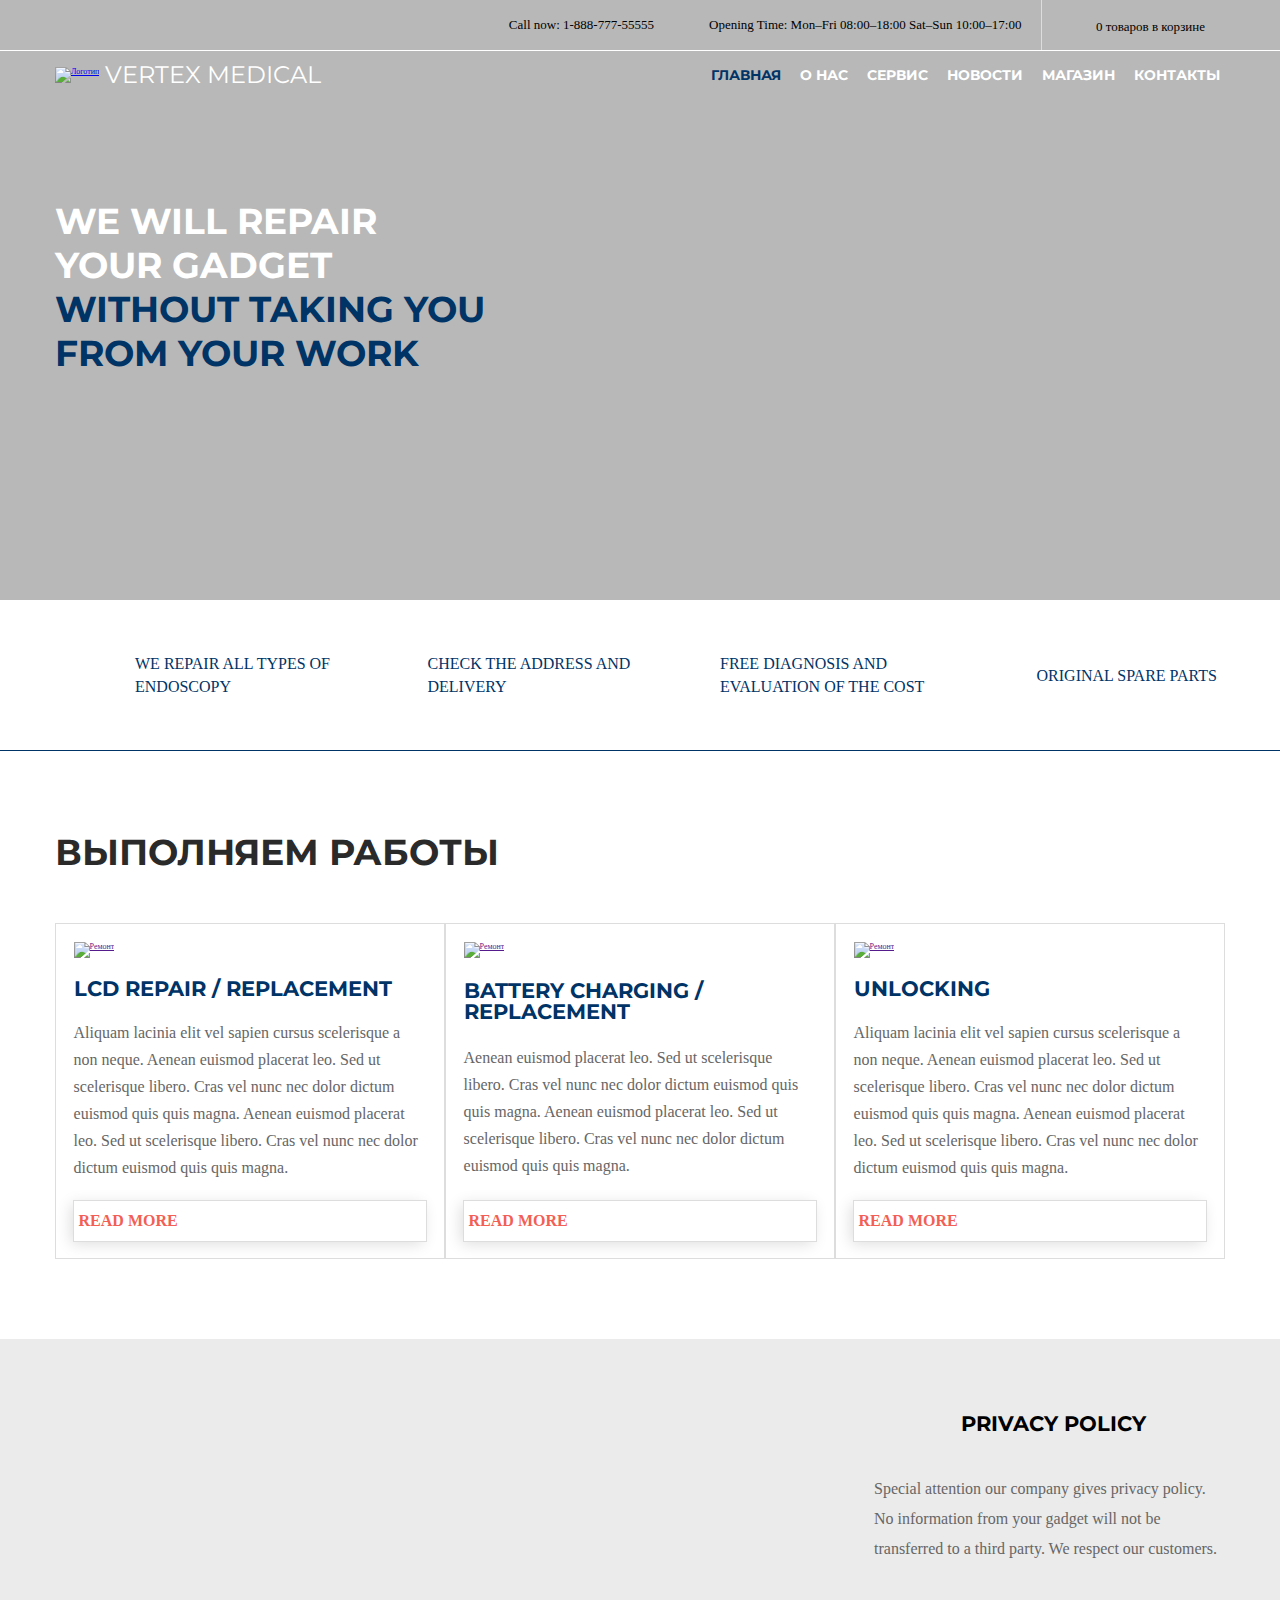
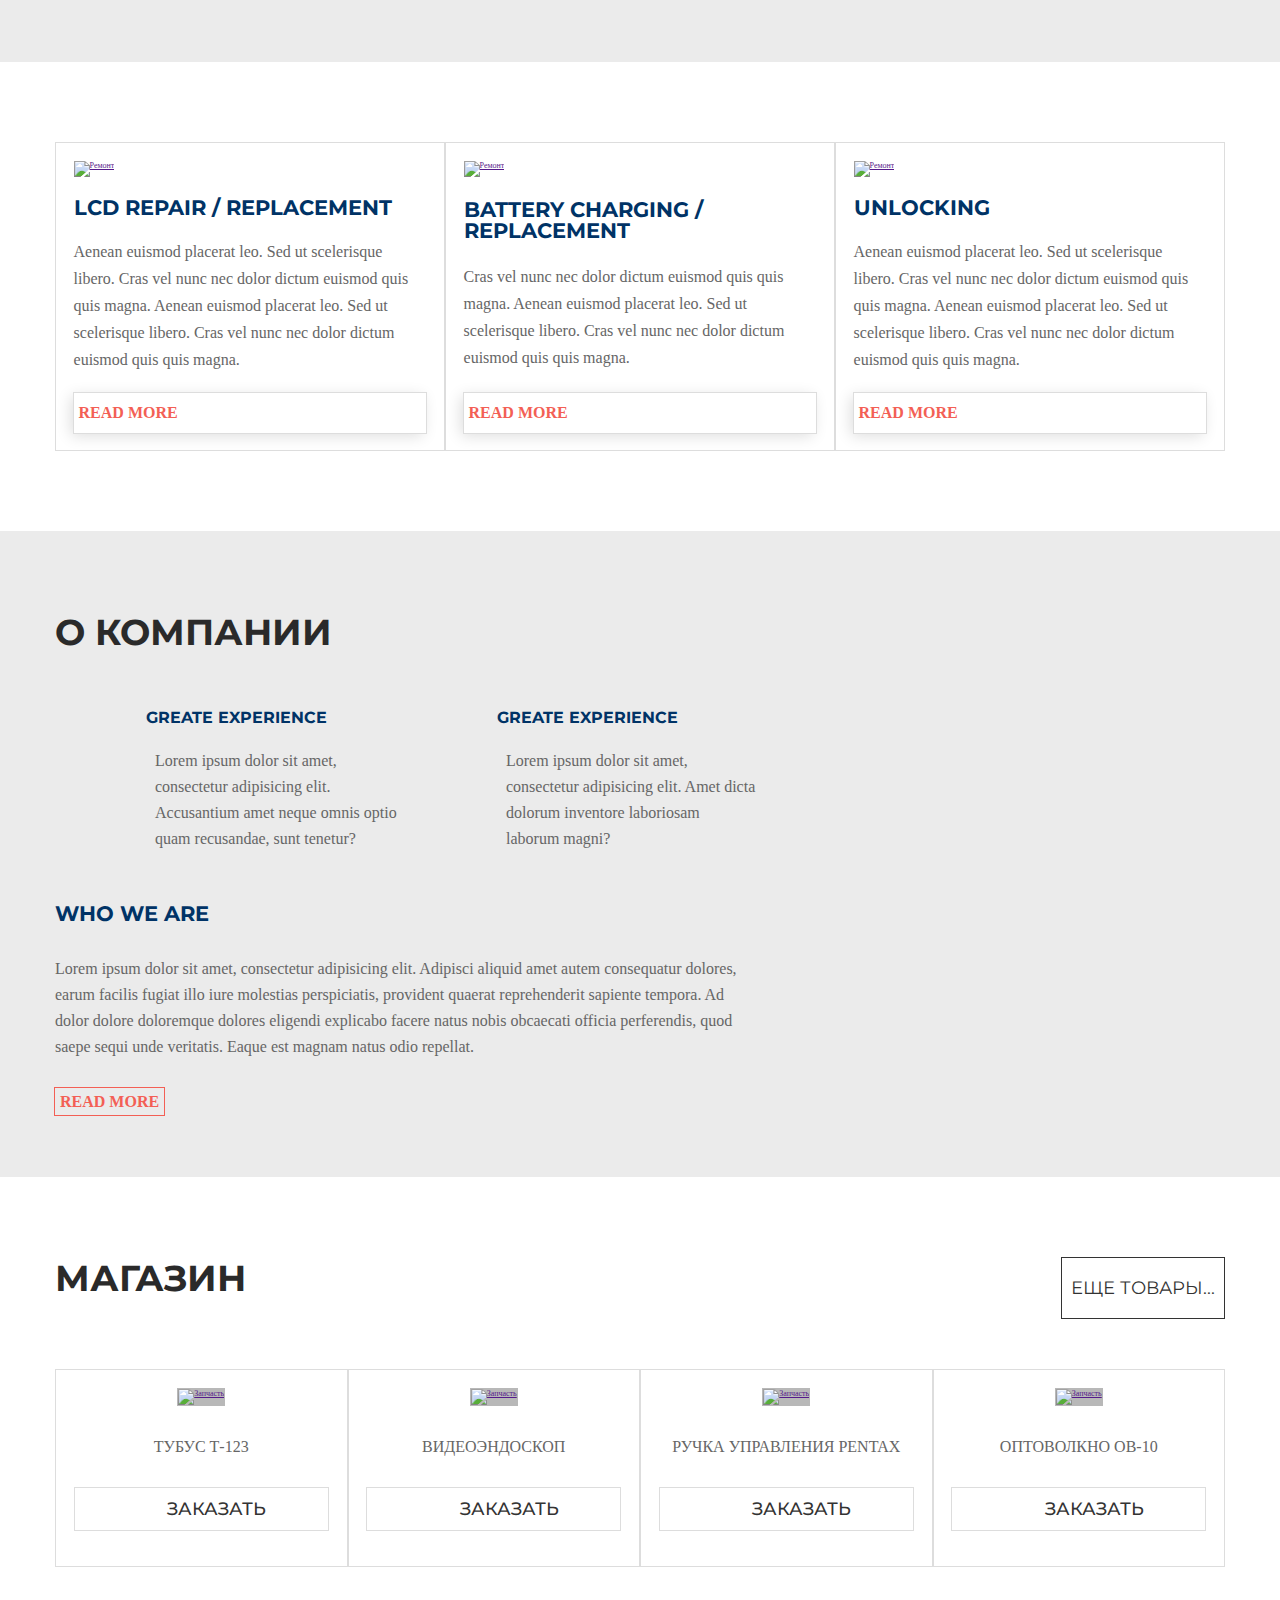
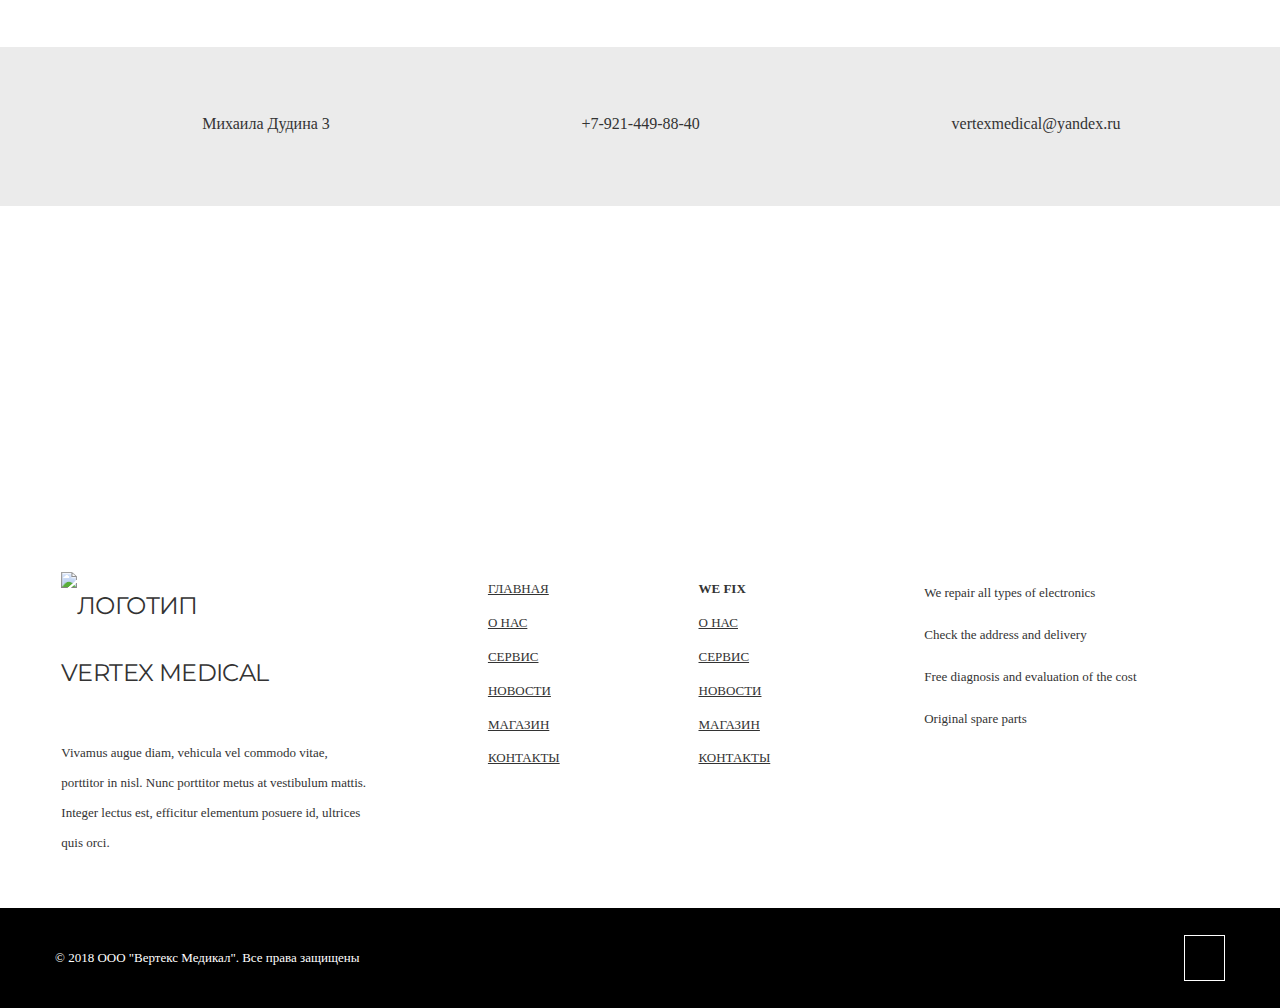
==== index.html @ 3bd90e2a "First upload to git" ====
<!DOCTYPE html>
<html lang="en">
<head>
    <meta charset="UTF-8">
    <meta name="viewport" content="width=device-width, initial-scale=1.0">
    <link rel="stylesheet" href="style.css">
    <link rel="stylesheet" href="themify-icons.css">
    <script src="js/jquery-3.3.1.js"></script>
    <script src="js/Container.js"></script>
    <script src="js/goods.js"></script>
    <title>Vertex Medical Homepage</title>
</head>
<body>
<div class="wrapper">

<main class="flex">

<!--HEADER-->

    <header class="homepage-header">
        <div class="slider">
         <div class="homepage-top-bar">
             <div class="top-bar container-box">
                <span>Call now:   1-888-777-55555</span>
                <span>Opening Time:   Mon–Fri 08:00–18:00   Sat–Sun 10:00–17:00</span>
                <a href="" class="ti-shopping-cart"><span>0 товаров в корзине</span></a>
            </div>
         </div>
         <div class="homepage-navigation">
                <nav class="navigation container-box">
                <div class="navigation__logo" >
                    <a href="index.html" name="top">
                    <img src="img/logowhite.png" alt="Логотип">
                    <!--<img src="img/logoblack.png" alt="Логотип">-->
                    </a>
                    <a href="#">Vertex Medical</a>
                </div>
                <ul class="navigation__menu">
                    <li><a class="navigation__menu_active" href="#">Главная</a> </li>
                    <li><a href="">О нас</a> </li>
                    <li><a href="">Сервис</a> </li>
                    <li><a href="">Новости</a> </li>
                    <li><a href="shop.html">Магазин</a> </li>
                    <li><a href="">Контакты</a> </li>
                </ul>
            </nav>

            </div>
            <div class="slider-text container-box">
                <h4>We Will Repair</h4>
                <h4>your gadget</h4>
                <h4>Without taking you</h4>
                <h4>from your work </h4>
            </div>
        </div>
    </header>
    <div class="advantage">
    <div class="advantage-bar container-box">
        <div class="advantage-bar__item">
            <span class="ti-eye"></span>
            <span>We repair all types of endoscopy</span>
        </div>
        <div class="advantage-bar__item">
            <span class="ti-truck"></span>
            <span>Check the address and delivery</span>
        </div>
        <div class="advantage-bar__item">
            <span class="ti-ruler-alt"></span>
            <span>Free diagnosis and evaluation of the cost</span>
        </div>
        <div class="advantage-bar__item">
            <span class="ti-settings"></span>
            <span>Original spare parts</span>
        </div>
    </div>
</div>

    <!--OUR SERVICES/ НАШИ УСЛУГИ-->

    <div class="title container-box">
        <h1>Выполняем работы</h1>
    </div>

    <div class="service-choose container-box">
        <div class="item">
        <a href=""><img src="img/service1.jpg" alt="Ремонт"></a>
            <h3>LCD repair / replacement</h3>
            <p>Aliquam lacinia elit vel sapien cursus scelerisque a non neque. Aenean euismod placerat leo. Sed ut scelerisque libero. Cras vel nunc nec dolor dictum euismod quis quis magna. Aenean euismod placerat leo. Sed ut scelerisque libero. Cras vel nunc nec dolor dictum euismod quis quis magna.</p>
            <a href="">read more</a>
    </div>
        <div class="item">
        <a href=""><img src="img/service1.jpg" alt="Ремонт"></a>
        <h3>Battery charging / replacement</h3>
        <p>Aenean euismod placerat leo. Sed ut scelerisque libero. Cras vel nunc nec dolor dictum euismod quis quis magna. Aenean euismod placerat leo. Sed ut scelerisque libero. Cras vel nunc nec dolor dictum euismod quis quis magna.</p>
        <a href="">read more</a>
    </div>
        <div class="item">
        <a href=""><img src="img/service1.jpg" alt="Ремонт"></a>
        <h3>Unlocking</h3>
        <p>Aliquam lacinia elit vel sapien cursus scelerisque a non neque. Aenean euismod placerat leo. Sed ut scelerisque libero. Cras vel nunc nec dolor dictum euismod quis quis magna. Aenean euismod placerat leo. Sed ut scelerisque libero. Cras vel nunc nec dolor dictum euismod quis quis magna.</p>
        <a href="">read more</a>
    </div>
    </div>

    <!--ATTANTION LINE-->

    <div class="attantion-line">
        <div class="attantion-message container-box ">
            <div class="attantion-col">
                <span class="ti-alert"></span>
                <h2>Privacy policy</h2>
                <p>Special attention our company gives privacy policy. No information from your gadget will not be transferred to a third party. We respect our customers.</p>
            </div>
        </div>
    </div>

    <div class="service-choose container-box">
        <div class="item">
            <a href=""><img src="img/service1.jpg" alt="Ремонт"></a>
            <h3>LCD repair / replacement</h3>
            <p> Aenean euismod placerat leo. Sed ut scelerisque libero. Cras vel nunc nec dolor dictum euismod quis quis magna. Aenean euismod placerat leo. Sed ut scelerisque libero. Cras vel nunc nec dolor dictum euismod quis quis magna.</p>
            <a href="">read more</a>
        </div>
        <div class="item">
            <a href=""><img src="img/service1.jpg" alt="Ремонт"></a>
            <h3>Battery charging / replacement</h3>
            <p>Cras vel nunc nec dolor dictum euismod quis quis magna. Aenean euismod placerat leo. Sed ut scelerisque libero. Cras vel nunc nec dolor dictum euismod quis quis magna.</p>
            <a href="">read more</a>
        </div>
        <div class="item">
            <a href=""><img src="img/service1.jpg" alt="Ремонт"></a>
            <h3>Unlocking</h3>
            <p>Aenean euismod placerat leo. Sed ut scelerisque libero. Cras vel nunc nec dolor dictum euismod quis quis magna. Aenean euismod placerat leo. Sed ut scelerisque libero. Cras vel nunc nec dolor dictum euismod quis quis magna.</p>
            <a href="">read more</a>
        </div>
    </div>

    <!--ABOUT Line-->
    <div class="about-line">
        <div class="about-message container-box ">
            <div class="title">
                <h1>О компании</h1>
            </div>
            <div class="experience-row1">
                <div class="exp-col1">
                    <span class="ti-bag"></span>
                    <h3>Greate Experience</h3>
                    <p>Lorem ipsum dolor sit amet, consectetur adipisicing elit. Accusantium amet neque omnis optio quam recusandae, sunt tenetur?</p>
                </div>
                <div class="exp-col2">
                    <span class="ti-cup"></span>
                    <h3>Greate Experience</h3>
                    <p>Lorem ipsum dolor sit amet, consectetur adipisicing elit. Amet dicta dolorum inventore laboriosam laborum magni?</p>
                </div>
            </div>
            <div class="experience-row2">
                <h2>Who we are</h2>
                <p>Lorem ipsum dolor sit amet, consectetur adipisicing elit. Adipisci aliquid amet autem consequatur dolores, earum facilis fugiat illo iure molestias perspiciatis, provident quaerat reprehenderit sapiente tempora. Ad dolor dolore doloremque dolores eligendi explicabo facere natus nobis obcaecati officia perferendis, quod saepe sequi unde veritatis. Eaque est magnam natus odio repellat.</p>
                <a href="">read more</a>
            </div>
        </div>
    </div>

    <!--SHOP Line-->
    <div class="title-parts container-box">
        <h1>Магазин</h1>
        <a href="">Еще товары...</a>
    </div>

    <div class="shop-choose container-box">
        <div class="shop-item">
            <a href=""><img src="img/ship1.png" alt="Запчасть"></a>
            <p>Тубус Т-123</p>
            <a href=""><span class="ti-package"></span>Заказать</a>
        </div>
        <div class="shop-item">
            <a href=""><img src="img/ship1.png" alt="Запчасть"></a>
            <p>Видеоэндоскоп</p>
            <a href=""><span class="ti-package"></span>Заказать</a>
        </div>
        <div class="shop-item">
            <a href=""><img src="img/ship1.png" alt="Запчасть"></a>
            <p>Ручка управления Pentax</p>
            <a href=""><span class="ti-package"></span>Заказать</a>
        </div>
        <div class="shop-item">
            <a href=""><img src="img/ship1.png" alt="Запчасть"></a>
            <p>Оптоволкно ОВ-10</p>
            <a href=""><span class="ti-package"></span>Заказать</a>
        </div>
    </div>

</main>

<footer>
    <div class="contacts-line">
        <div class="contacts-line__text container-box">
            <div class="contacts">
                <span class="ti-location-pin"></span>
                <span>Михаила Дудина 3</span>
            </div>
            <div class="contacts">
                <span class="ti-mobile"></span>
                <span>+7-921-449-88-40</span>
            </div>
            <div class="contacts">
                <span class="ti-email"></span>
                <span>vertexmedical@yandex.ru</span>
            </div>

        </div>
    </div>
    <div class="map-line">
        <iframe src="https://yandex.ru/map-widget/v1/-/CBahR0hwpC" frameborder="0"></iframe>
    </div>
    <div class="footer-links container-box">
        <div class="footer-links__logo">
            <a href="index.html">
                <img src="img/logoblack.png" alt="Логотип">
            </a>
            <a href="#">Vertex Medical</a><br>
            <p>Vivamus augue diam, vehicula vel commodo vitae, porttitor in nisl. Nunc porttitor metus at vestibulum mattis. Integer lectus est, efficitur elementum posuere id, ultrices quis orci. </p>
        </div>
        <ul class="footer-links__menu">
            <li><a href="">Главная</a> </li>
            <li><a href="">О нас</a> </li>
            <li><a href="">Сервис</a> </li>
            <li><a href="">Новости</a> </li>
            <li><a href="">Магазин</a> </li>
            <li><a href="">Контакты</a> </li>
        </ul>
        <ul class="footer-links__menu">
            <li>We Fix </li>
            <li><a href="">О нас</a> </li>
            <li><a href="">Сервис</a> </li>
            <li><a href="">Новости</a> </li>
            <li><a href="">Магазин</a> </li>
            <li><a href="">Контакты</a> </li>
        </ul>
        <ul class="footer-links__list">
            <li><span class="ti-check-box"></span>We repair all types of electronics</li>
            <li><span class="ti-check-box"></span>Check the address and delivery</li>
            <li><span class="ti-check-box"></span>Free diagnosis and evaluation of the cost</li>
            <li><span class="ti-check-box"></span>Original spare parts</li>
        </ul>
    </div>
    <div class="footer-rights">
        <div class="footer-rights_flex container-box">
        <span>© 2018 ООО "Вертекс Медикал". Все права защищены</span>
            <a href="#top"><span class="ti-arrow-up"></span></a>
        </div>
    </div>
</footer>

</div>
</body>
</html>
---- style.css ----
@import url("https://fonts.googleapis.com/css?family=Montserrat:400,500,700&subset=cyrillic");
@font-face {
  font-family: Lato;
  src: url(./fonts/Lato-Regular.ttf); }
@font-face {
  font-family: Lato-Bold;
  src: url(./fonts/Lato-Bold.ttf); }
* {
  margin: 0;
  padding: 0; }

html,
body {
  height: 100%;
  font-size: 8px; }

.wrapper {
  display: flex;
  flex-direction: column;
  height: 100%; }

.flex {
  flex: 1 0 auto; }

.container-box {
  max-width: 1170px;
  margin: 0 auto;
  padding: 0 15px; }

.homepage-header {
  width: 100%;
  height: 600px;
  background-color: #b8b8b8;
  margin: 0 auto; }

.slider {
  height: inherit;
  background: url(img/background_doctors.jpg) center no-repeat; }

.homepage-top-bar {
  width: 100%;
  min-height: 50px;
  border-bottom: 1px solid #ffffff; }
  .homepage-top-bar .container-box {
    display: flex;
    justify-content: flex-end; }
  .homepage-top-bar span {
    font-family: Lato;
    font-size: 1.625rem;
    font-weight: 400;
    line-height: 50px;
    text-align: center;
    margin-left: 55px; }
  .homepage-top-bar .ti-shopping-cart {
    font-family: themify;
    color: black;
    font-size: 3rem;
    padding: 5px 20px;
    line-height: 5rem;
    margin-left: 20px;
    text-decoration: none;
    border-left: 1px solid #dddddd; }
    .homepage-top-bar .ti-shopping-cart span {
      font-family: Lato;
      color: black;
      line-height: 4rem;
      text-align: center;
      vertical-align: middle;
      margin-left: 15px; }
  .homepage-top-bar .ti-shopping-cart:hover {
    color: #ffffff; }
    .homepage-top-bar .ti-shopping-cart:hover span {
      color: #ffffff; }

.homepage-navigation {
  width: 100%; }
  .homepage-navigation .navigation {
    display: flex;
    justify-content: space-between;
    align-items: center; }
  .homepage-navigation .navigation__logo {
    display: flex;
    align-items: center;
    padding: 3px 0; }
    .homepage-navigation .navigation__logo a {
      outline: none; }
    .homepage-navigation .navigation__logo a:nth-child(2) {
      padding-left: 6px;
      text-decoration-line: none;
      color: #ffffff;
      font-family: Montserrat;
      font-size: 3rem;
      font-weight: 400;
      line-height: 42px;
      text-transform: uppercase; }
  .homepage-navigation .navigation__menu {
    list-style: none;
    display: flex;
    width: 519px;
    justify-content: space-between; }
    .homepage-navigation .navigation__menu a {
      color: #ffffff;
      font-family: Montserrat;
      font-size: 1.75rem;
      font-weight: 700;
      text-transform: uppercase;
      text-decoration-line: none;
      padding: 4px 5px; }
    .homepage-navigation .navigation__menu a:hover {
      border-bottom: 1px solid #ffffff; }
    .homepage-navigation .navigation__menu .navigation__menu_active:hover {
      border-bottom: none; }
    .homepage-navigation .navigation__menu .navigation__menu_active {
      color: #003366; }

.slider-text {
  display: flex;
  flex-direction: column;
  padding-top: 100px; }
  .slider-text h4 {
    color: #ffffff;
    font-family: Montserrat;
    font-size: 4.5rem;
    font-weight: 700;
    line-height: 44px;
    text-transform: uppercase; }
  .slider-text h4:nth-child(3) {
    color: #003366; }
  .slider-text h4:nth-child(4) {
    color: #003366; }

.advantage {
  border-bottom: 1px solid #003366;
  margin-bottom: 80px; }

.advantage-bar {
  display: flex;
  justify-content: space-between;
  min-height: 150px; }
  .advantage-bar .advantage-bar__item {
    display: flex;
    align-items: center;
    justify-content: space-around;
    width: 25%;
    color: #003366;
    font-family: Lato;
    font-size: 2rem;
    font-weight: 400;
    line-height: 23px;
    text-transform: uppercase; }
  .advantage-bar .ti-eye,
  .advantage-bar .ti-truck,
  .advantage-bar .ti-ruler-alt,
  .advantage-bar .ti-settings {
    color: #f35f55;
    font-size: 5.625rem;
    font-weight: 400;
    padding: 0 33px 0 12px; }

h1 {
  color: #2a2a2a;
  font-family: Montserrat;
  font-size: 4.5rem;
  font-weight: 700;
  line-height: 42px;
  text-transform: uppercase; }

.service-choose {
  display: flex;
  margin-top: 50px;
  margin-bottom: 80px; }
  .service-choose .item {
    border: 0.125rem solid #dddddd;
    width: 33%;
    padding: 1.5%;
    display: flex;
    flex-direction: column;
    justify-content: space-between; }
    .service-choose .item img {
      width: 100%; }
    .service-choose .item h3 {
      color: #003366;
      font-family: Montserrat;
      font-size: 2.625rem;
      font-weight: 700;
      line-height: 2.625rem;
      text-transform: uppercase;
      text-decoration-line: none;
      margin: 20px 0; }
    .service-choose .item p {
      color: #666666;
      font-family: Lato;
      font-size: 2rem;
      font-weight: 400;
      line-height: 27px;
      padding-bottom: 20px;
      clear: both; }
    .service-choose .item a:last-child {
      display: inline-table;
      color: #f35f55;
      font-family: Lato;
      font-size: 2rem;
      font-weight: 700;
      line-height: 30px;
      text-decoration-line: none;
      text-transform: uppercase;
      padding: 5px 5px;
      outline: 1px solid #dddddd;
      box-shadow: -3px 3px 15px #dddddd; }
    .service-choose .item a:last-child:hover {
      outline: 1px solid #f35f55;
      transition: box-shadow 1s; }
    .service-choose .item a:last-child:active {
      box-shadow: inset 0 0 5px #dddddd;
      position: relative;
      top: 1px; }
  .service-choose img:hover {
    transform: scale(1.05);
    transition: transform 0.5s; }
  .service-choose .item:hover {
    border: 0.125rem solid #f35f55;
    transition: border 1s; }

.attantion-line {
  width: 100%;
  background-color: #ebebeb;
  margin-bottom: 80px; }
  .attantion-line .attantion-message {
    display: flex;
    justify-content: flex-end;
    background: url("img/endoscope1.jpg") no-repeat -10px -160px;
    min-height: 323px; }
    .attantion-line .attantion-message .attantion-col {
      width: 30%; }
    .attantion-line .attantion-message span {
      color: #f35f55;
      font-size: 8.5rem;
      font-weight: 400;
      padding: 50px 34px 0 0;
      float: left; }
    .attantion-line .attantion-message h2 {
      color: #000000;
      font-family: Montserrat;
      font-size: 2.625rem;
      font-weight: 700;
      line-height: 30px;
      text-transform: uppercase;
      padding: 70px 0 35px; }
    .attantion-line .attantion-message p {
      color: #666666;
      font-family: Lato;
      font-size: 2rem;
      font-weight: 400;
      line-height: 30px; }

.about-line {
  background-color: #ebebeb;
  margin-bottom: 80px; }

.about-message {
  display: flex;
  flex-direction: column; }
  .about-message h1 {
    margin: 80px 0 50px; }

.experience-row1 {
  width: 60%;
  display: flex;
  justify-content: space-between; }
  .experience-row1 .exp-col1,
  .experience-row1 .exp-col2 {
    width: 50%; }
  .experience-row1 span {
    color: #f35f55;
    font-size: 5.625rem;
    font-weight: 400;
    float: left;
    padding: 0 34px 0 22px; }
  .experience-row1 p {
    color: #666666;
    font-family: Lato;
    font-size: 2rem;
    font-weight: 400;
    line-height: 26px;
    padding-left: 100px; }
  .experience-row1 h3 {
    color: #003366;
    font-family: Montserrat;
    font-size: 2rem;
    font-weight: 700;
    line-height: 30px;
    text-transform: uppercase;
    padding-bottom: 15px; }

.experience-row2 {
  width: 60%;
  padding-bottom: 60px; }
  .experience-row2 h2 {
    color: #003366;
    font-family: Montserrat;
    font-size: 2.625rem;
    font-weight: 700;
    line-height: 30px;
    text-transform: uppercase;
    padding-top: 47px;
    padding-bottom: 27px; }
  .experience-row2 p {
    color: #666666;
    font-family: Lato;
    font-size: 2rem;
    font-weight: 400;
    line-height: 26px;
    padding-bottom: 27px; }
  .experience-row2 a {
    color: #f35f55;
    font-family: Lato;
    font-size: 2rem;
    font-weight: 700;
    line-height: 30px;
    outline: 1px solid #f35f55;
    text-decoration-line: none;
    text-transform: uppercase;
    padding: 5px 5px; }
  .experience-row2 a:hover {
    transition: box-shadow 0.5s;
    box-shadow: 1px 1px 10px; }
  .experience-row2 a:active {
    box-shadow: inset 0px 0px 3px;
    position: relative;
    top: 1px; }

.title-parts {
  display: flex;
  justify-content: space-between;
  color: #2a2a2a;
  font-family: Montserrat;
  font-size: 4.5rem;
  font-weight: 700;
  line-height: 42px;
  text-transform: uppercase; }
  .title-parts a {
    border: 0.125rem solid #333333;
    padding: 9px;
    font-family: Montserrat;
    color: #333333;
    font-size: 2.25rem;
    font-weight: 400;
    text-decoration-line: none;
    text-transform: uppercase; }
  .title-parts a:hover {
    box-shadow: -3px 3px 15px #b8b8b8;
    transition: box-shadow 0.5s; }
  .title-parts a:active {
    box-shadow: inset 0 0 10px #b8b8b8;
    position: relative;
    top: -1px; }

.shop-choose {
  display: flex;
  margin-top: 50px;
  margin-bottom: 80px; }
  .shop-choose .shop-item {
    display: flex;
    flex-direction: column;
    justify-content: space-between;
    border: 0.125rem solid #dddddd;
    width: 25%;
    padding: 1.5% 1.5% 3%;
    text-align: center; }
    .shop-choose .shop-item img {
      width: 100%;
      background-color: #b8b8b8;
      border: 1px solid #b8b8b8; }
    .shop-choose .shop-item p {
      color: #666666;
      font-family: Lato;
      font-size: 2rem;
      font-weight: 400;
      line-height: 23px;
      text-transform: uppercase;
      padding: 29px 0px; }
    .shop-choose .shop-item a:last-child {
      border: 0.125rem solid #dddddd;
      font-family: Montserrat;
      color: #333333;
      font-size: 2.25rem;
      font-weight: 500;
      text-decoration-line: none;
      text-transform: uppercase;
      padding: 10px 20px; }
    .shop-choose .shop-item span {
      color: #f35f55;
      font-size: 2.5rem;
      padding-right: 15px; }
    .shop-choose .shop-item a:last-child:hover {
      background-color: #f35f55;
      transition: background-color 1s; }
      .shop-choose .shop-item a:last-child:hover span {
        color: #ffffff;
        transition: color 1s; }
    .shop-choose .shop-item a:last-child:active {
      box-shadow: inset 0px 0px 15px;
      position: relative;
      top: 1px; }
  .shop-choose .shop-item:hover {
    border: 0.125rem solid #f35f55;
    transition: border 1s; }

footer {
  flex: 0 0 auto; }

.contacts-line {
  width: 100%;
  background-color: #ebebeb; }
  .contacts-line .contacts-line__text {
    display: flex;
    justify-content: space-around;
    color: #333333;
    font-family: Lato;
    font-size: 2rem;
    font-weight: 400;
    line-height: 153px; }
    .contacts-line .contacts-line__text .contacts {
      align-content: center; }
    .contacts-line .contacts-line__text span:nth-child(2n) {
      vertical-align: super; }
    .contacts-line .contacts-line__text span:nth-child(2n+1) {
      color: #f35f55;
      font-size: 3rem;
      font-weight: 400;
      line-height: 156px;
      padding-right: 20px; }

.map-line {
  text-align: center; }

iframe {
  width: 100%;
  height: 300px; }

.footer-links {
  display: flex;
  justify-content: space-between;
  margin-top: 64px;
  padding-bottom: 50px;
  min-height: 252px; }
  .footer-links .footer-links__logo {
    width: 30%;
    padding-right: 10%; }
    .footer-links .footer-links__logo img {
      float: left; }
    .footer-links .footer-links__logo a {
      color: #333333;
      font-family: Montserrat;
      font-size: 3rem;
      font-weight: 400;
      line-height: 67px;
      text-transform: uppercase;
      letter-spacing: -0.075rem;
      text-decoration-line: none;
      padding-left: 6px;
      float: left; }
    .footer-links .footer-links__logo p {
      color: #333333;
      font-family: Lato;
      font-size: 1.625rem;
      font-weight: 400;
      line-height: 30px;
      clear: both;
      padding-top: 10%;
      padding-left: 2%; }

.footer-links__menu {
  width: 20%;
  list-style: none;
  font-family: Lato; }
  .footer-links__menu a {
    color: #333333;
    font-family: Lato;
    font-size: 1.625rem;
    font-weight: 400;
    line-height: 4.231rem;
    text-transform: uppercase; }
  .footer-links__menu li:first-child {
    color: #333333;
    font-family: Lato;
    font-size: 1.625rem;
    line-height: 4.231rem;
    font-weight: 700;
    text-transform: uppercase; }
  .footer-links__menu a:hover {
    color: #f35f55; }

.footer-links__list {
  width: 30%;
  color: #333333;
  font-family: Lato;
  font-size: 1.625rem;
  font-weight: 400;
  line-height: 42px;
  list-style: none; }
  .footer-links__list span {
    padding-right: 5px; }

.footer-rights {
  width: 100%;
  background-color: #000000; }
  .footer-rights a {
    border: 1px solid #ffffff;
    padding: 10px;
    color: #ffffff;
    font-size: 3rem;
    font-weight: 400;
    margin: 27px 0;
    text-decoration-line: none; }
  .footer-rights .footer-rights_flex {
    display: flex;
    justify-content: space-between;
    align-items: center;
    color: #ffffff;
    font-family: Lato;
    font-size: 1.625rem;
    font-weight: 400;
    line-height: 2.25rem; }

.page-header {
  width: 100%;
  background-color: #ffffff;
  margin: 0 auto; }

.page-top-bar {
  width: 100%;
  min-height: 50px;
  border-bottom: 1px solid #dddddd; }
  .page-top-bar .container-box {
    display: flex;
    justify-content: flex-end; }
  .page-top-bar span {
    font-family: Lato;
    font-size: 1.625rem;
    font-weight: 400;
    line-height: 50px;
    text-align: center;
    margin-left: 55px;
    color: #666666; }
  .page-top-bar .ti-shopping-cart {
    font-family: themify;
    color: #dddddd;
    font-size: 3rem;
    padding: 5px 20px;
    line-height: 5rem;
    margin-left: 20px;
    text-decoration: none;
    border-left: 1px solid #dddddd; }
    .page-top-bar .ti-shopping-cart span {
      font-family: Lato;
      color: #dddddd;
      line-height: 4rem;
      text-align: center;
      vertical-align: middle;
      margin-left: 15px; }
  .page-top-bar .ti-shopping-cart:hover {
    color: #003366; }
    .page-top-bar .ti-shopping-cart:hover span {
      color: #003366; }

.page-navigation {
  width: 100%; }
  .page-navigation .navigation {
    display: flex;
    justify-content: space-between;
    align-items: center; }
  .page-navigation .navigation__logo {
    display: flex;
    align-items: center;
    padding: 3px 0; }
    .page-navigation .navigation__logo a {
      outline: none; }
    .page-navigation .navigation__logo a:nth-child(2) {
      padding-left: 6px;
      text-decoration-line: none;
      color: #000000;
      font-family: Montserrat;
      font-size: 3rem;
      font-weight: 400;
      line-height: 42px;
      text-transform: uppercase; }
  .page-navigation .navigation__menu {
    list-style: none;
    display: flex;
    justify-content: space-between; }
    .page-navigation .navigation__menu a {
      color: #003366;
      font-family: Montserrat;
      font-size: 1.75rem;
      font-weight: 700;
      text-transform: uppercase;
      text-decoration-line: none;
      padding: 4px 5px; }
    .page-navigation .navigation__menu a:hover {
      border-bottom: 1px solid #003366; }
    .page-navigation .navigation__menu .navigation__menu_active:hover {
      border-bottom: none; }
    .page-navigation .navigation__menu .navigation__menu_active {
      color: #f35f55; }

.advantage_page {
  margin-bottom: 50px;
  background-color: #7796b4; }
  .advantage_page .advantage-bar {
    display: flex;
    justify-content: space-between;
    min-height: 150px; }
    .advantage_page .advantage-bar .advantage-bar__item {
      display: flex;
      align-items: center;
      justify-content: space-around;
      width: 25%;
      color: #ffffff;
      font-family: Lato;
      font-size: 2rem;
      font-weight: 400;
      line-height: 23px;
      text-transform: uppercase; }

.advantage_page .ti-eye,
.advantage_page .ti-truck,
.advantage_page .ti-ruler-alt,
.advantage_page .ti-settings {
  color: #ffffff;
  font-size: 5.625rem;
  font-weight: 400;
  padding: 0 33px 0 12px; }

.breadcrumb-block {
  flex-direction: column;
  margin-bottom: 30px; }
  .breadcrumb-block .breadcrumb {
    margin: 0 auto 50px;
    list-style: none;
    display: flex;
    justify-content: center; }
  .breadcrumb-block li {
    font-family: Lato;
    color: #333333;
    font-size: 2rem;
    font-weight: 400;
    text-transform: uppercase; }
    .breadcrumb-block li a {
      font-family: Lato;
      color: #999999;
      font-size: 2rem;
      font-weight: 400;
      text-decoration-line: none; }
  .breadcrumb-block .active::before {
    content: ">"; }
  .breadcrumb-block .passive::before {
    content: ">"; }
  .breadcrumb-block .goodsList {
    display: flex;
    justify-content: center;
    list-style: none; }
    .breadcrumb-block .goodsList li {
      margin: 0 15px;
      padding: 14px;
      border: 1px solid #999999; }
    .breadcrumb-block .goodsList a {
      text-decoration-line: none; }

.shop {
  display: flex;
  flex-wrap: wrap;
  margin-top: 50px;
  margin-bottom: 60px; }
  .shop .shop-item {
    display: flex;
    flex-direction: column;
    justify-content: space-between;
    border: 0.125rem solid #dddddd;
    width: 21%;
    margin: 0 0 2%;
    padding: 1.5% 1.5% 3%;
    text-align: center; }
    .shop .shop-item .item-price {
      color: #f35f55;
      font-family: Montserrat;
      font-size: 3rem;
      line-height: 23px;
      text-transform: uppercase;
      padding: 10px 0 20px; }
    .shop .shop-item img {
      width: 100%;
      background-color: #b8b8b8;
      border: 1px solid #b8b8b8; }
    .shop .shop-item p {
      color: #666666;
      font-family: Lato;
      font-size: 2rem;
      font-weight: 400;
      line-height: 23px;
      text-transform: uppercase;
      padding: 20px 0 10px; }
    .shop .shop-item a:last-child {
      border: 0.125rem solid #dddddd;
      font-family: Montserrat;
      color: #333333;
      font-size: 2.25rem;
      font-weight: 500;
      text-decoration-line: none;
      text-transform: uppercase;
      padding: 10px 20px; }
    .shop .shop-item span {
      color: #f35f55;
      font-size: 2.5rem;
      padding-right: 15px; }
    .shop .shop-item a:last-child:hover {
      background-color: #f35f55;
      transition: background-color 1s; }
      .shop .shop-item a:last-child:hover span {
        color: #ffffff;
        transition: color 1s; }
    .shop .shop-item a:last-child:active {
      box-shadow: inset 0 0 15px;
      position: relative;
      top: 1px; }
  .shop .shop-item:hover {
    outline: 3px solid #f35f55;
    outline-offset: -3px; }

.goodsSwitchPage {
  display: flex;
  justify-content: center;
  list-style: none; }
  .goodsSwitchPage li {
    margin: 0 10px;
    border: 1px solid #999999;
    text-align: center; }
  .goodsSwitchPage .activePage {
    background-color: #f35f55;
    border: 1px solid #f35f55; }
    .goodsSwitchPage .activePage a {
      color: #ffffff; }
  .goodsSwitchPage a {
    text-decoration-line: none;
    font-family: Lato;
    color: #666666;
    font-size: 1.75rem;
    font-weight: 400;
    line-height: 36px;
    padding: 12px 14px; }

.cart .cart-item {
  display: flex;
  justify-content: space-around;
  align-items: center;
  border: 0.125rem solid #dddddd;
  width: 100%;
  margin: 0 0 1%;
  padding: 0.5% 1.5% 0.5%; }
  .cart .cart-item .item-price {
    color: #f35f55;
    font-family: Montserrat;
    font-size: 3rem;
    line-height: 23px;
    text-transform: uppercase;
    padding: 10px 0 3px; }
  .cart .cart-item a {
    width: 10%; }
  .cart .cart-item img {
    width: 100%; }
  .cart .cart-item p {
    color: #666666;
    font-family: Lato;
    font-size: 2rem;
    font-weight: 400;
    line-height: 23px;
    text-transform: uppercase;
    padding: 20px 0 10px;
    width: 20%; }
  .cart .cart-item a:last-child {
    border: 0.125rem solid #dddddd;
    font-family: Montserrat;
    color: #333333;
    font-size: 2.25rem;
    font-weight: 500;
    text-decoration-line: none;
    text-transform: uppercase;
    padding: 10px 20px; }
  .cart .cart-item span {
    color: #f35f55;
    font-size: 2.5rem;
    padding-right: 15px; }
  .cart .cart-item a:last-child:hover {
    background-color: #f35f55;
    transition: background-color 1s; }
    .cart .cart-item a:last-child:hover span {
      color: #ffffff;
      transition: color 1s; }
  .cart .cart-item a:last-child:active {
    box-shadow: inset 0 0 15px;
    position: relative;
    top: 1px; }

.getCalc-line {
  width: 100%;
  border-top: 1px solid #003366;
  height: 18.63rem; }
  .getCalc-line a {
    background-color: #003366;
    padding: 12px 20px;
    font-family: Lato;
    color: #ffffff;
    font-size: 2rem;
    font-weight: 400;
    line-height: 1.438;
    margin: 54px 0;
    text-decoration-line: none; }
  .getCalc-line .getCalc_flex {
    display: flex;
    justify-content: space-between;
    align-items: center;
    font-family: Montserrat;
    color: #003366;
    font-size: 2.625rem;
    font-weight: 700;
    line-height: 1.429; }

.footer-links-background {
  background-color: #7290ad; }
  .footer-links-background .footer-links-page {
    display: flex;
    justify-content: space-between;
    padding: 80px 0; }
  .footer-links-background .footer-links__logo {
    width: 30%;
    padding-right: 10%; }
    .footer-links-background .footer-links__logo img {
      float: left; }
    .footer-links-background .footer-links__logo .contacts {
      font-family: Lato;
      color: #ffffff;
      font-size: 1.625rem;
      font-weight: 400;
      line-height: 3.231;
      display: flex;
      flex-direction: column;
      justify-content: space-between;
      min-height: 40%;
      padding-left: 10%; }
    .footer-links-background .footer-links__logo p {
      color: #ffffff;
      font-size: 1.625rem;
      font-weight: 400;
      line-height: 2.5rem;
      clear: both;
      padding-top: 10%; }
  .footer-links-background .footer-links__menu {
    width: 20%;
    list-style: none;
    font-family: Lato; }
    .footer-links-background .footer-links__menu a {
      font-family: Lato;
      color: #ffffff;
      font-size: 1.625rem;
      font-weight: 400;
      line-height: 4.231rem;
      text-decoration: underline; }
    .footer-links-background .footer-links__menu li:first-child {
      color: #ffffff;
      font-family: Lato;
      font-size: 1.625rem;
      line-height: 4.231rem;
      font-weight: 700;
      text-transform: uppercase; }
    .footer-links-background .footer-links__menu a:hover {
      color: #f35f55; }
  .footer-links-background .footer-links__list {
    width: 30%;
    font-family: Lato;
    color: #ffffff;
    font-size: 1.625rem;
    font-weight: 400;
    line-height: 3.231; }
    .footer-links-background .footer-links__list span {
      padding-right: 5px; }

@media screen and (min-width: 426px) and (max-width: 850px) {
  .homepage-header,
  .page-header {
    height: auto; }

  .homepage-top-bar .container-box,
  .page-top-bar .container-box {
    justify-content: space-between; }
    .homepage-top-bar .container-box span,
    .page-top-bar .container-box span {
      margin-left: 10px; }

  .navigation {
    flex-direction: column; }
    .navigation .navigation__menu {
      padding-top: 10px; }

  .slider-text {
    padding: 50px 0;
    align-items: center; }

  .advantage-bar {
    flex-wrap: wrap;
    justify-content: space-around; }
    .advantage-bar .advantage-bar__item {
      width: 40%; }

  h1 {
    text-align: center; }

  .service-choose {
    flex-wrap: wrap;
    justify-content: center; }
    .service-choose .item {
      width: 46%; }
    .service-choose .item:last-child {
      width: 95%; }

  .attantion-line .attantion-message {
    min-height: 249px;
    background: url("img/endoscope1.jpg") no-repeat -10px -222px; }
    .attantion-line .attantion-message .attantion-col {
      width: 40%; }

  .about-message .title {
    justify-content: center;
    text-align: center; }
  .about-message .experience-row1 {
    width: 100%;
    justify-content: space-between; }
  .about-message .experience-row2 {
    width: 100%;
    text-align: center; }

  .title-parts h1 {
    margin: 0 0; }

  .shop-choose {
    flex-wrap: wrap;
    justify-content: space-between;
    margin-bottom: 50px; }
    .shop-choose .shop-item {
      width: 46%;
      margin-bottom: 30px; }

  .shop {
    flex-wrap: wrap;
    justify-content: space-between;
    margin-bottom: 50px; }
    .shop .shop-item {
      width: 29%; }

  .contacts-line .contacts-line__text {
    flex-wrap: wrap;
    line-height: 0;
    text-align: center; }
    .contacts-line .contacts-line__text .contacts {
      width: 100%; }
      .contacts-line .contacts-line__text .contacts span {
        line-height: 60px; }

  .footer-links {
    margin: 40px 0;
    flex-direction: column; }
    .footer-links .footer-links__list {
      display: none; }
    .footer-links .footer-links__menu {
      width: 100%;
      display: flex;
      justify-content: space-around; }
    .footer-links .footer-links__logo {
      width: 90%;
      text-align: center;
      padding-right: 0; }
      .footer-links .footer-links__logo img {
        float: none;
        vertical-align: bottom; }
      .footer-links .footer-links__logo a {
        float: none; }
      .footer-links .footer-links__logo p {
        padding-top: 10px; }

  .footer-rights_flex span {
    margin: 0 auto; } }
@media screen and (max-width: 425px) {
  .homepage-header {
    height: auto; }

  .homepage-top-bar .container-box {
    display: flex;
    flex-direction: column; }
    .homepage-top-bar .container-box span {
      margin-left: 10px; }

  .navigation {
    flex-direction: column; }
    .navigation .navigation__menu {
      padding-top: 10px;
      flex-wrap: wrap;
      width: 85%; }
      .navigation .navigation__menu li {
        padding: 10px 25px; }

  .slider-text {
    padding: 30px 0;
    align-items: center; }
    .slider-text h4:nth-child(3),
    .slider-text h4:nth-child(4) {
      display: none; }

  .advantage {
    margin-bottom: 40px; }

  .advantage-bar {
    flex-direction: column; }
    .advantage-bar .advantage-bar__item {
      width: 100%;
      justify-content: flex-start;
      padding: 10px 0; }

  h1 {
    text-align: center; }

  .service-choose {
    margin-bottom: 40px;
    flex-wrap: wrap;
    justify-content: center;
    text-align: center; }
    .service-choose .item {
      width: 100%; }
      .service-choose .item a:last-child {
        width: 100%;
        box-sizing: border-box; }

  .attantion-line {
    margin-bottom: 40px; }

  .attantion-line .attantion-message {
    min-height: 249px;
    background: url("img/endoscope1.jpg") no-repeat -10px -222px; }
    .attantion-line .attantion-message .attantion-col {
      width: 100%; }
      .attantion-line .attantion-message .attantion-col h2, .attantion-line .attantion-message .attantion-col p {
        color: #f35f55; }

  .about-message .title {
    justify-content: center;
    text-align: center; }
  .about-message .experience-row1 {
    width: 100%;
    justify-content: space-between;
    flex-direction: column; }
    .about-message .experience-row1 .exp-col1 {
      margin-bottom: 15px;
      width: 100%; }
    .about-message .experience-row1 .exp-col2 {
      width: 100%; }
  .about-message .experience-row2 {
    width: 100%;
    text-align: center; }
    .about-message .experience-row2 a {
      padding: 5px 50px; }

  .title-parts {
    flex-direction: column; }
    .title-parts h1 {
      margin: 0 0 10px; }
    .title-parts a {
      text-align: center; }

  .shop-choose {
    flex-wrap: wrap;
    justify-content: space-between;
    margin-bottom: 50px; }
    .shop-choose .shop-item {
      width: 100%;
      margin-bottom: 30px; }

  .contacts-line .contacts-line__text {
    flex-wrap: wrap;
    line-height: 0;
    text-align: center; }
    .contacts-line .contacts-line__text .contacts {
      width: 100%; }
      .contacts-line .contacts-line__text .contacts span {
        line-height: 60px; }

  .footer-links {
    margin: 40px 0;
    flex-direction: column;
    align-items: center;
    padding-bottom: 0; }
    .footer-links ul:nth-child(3) {
      display: none; }
    .footer-links .footer-links__list {
      display: none; }
    .footer-links .footer-links__menu {
      width: 100%;
      display: flex;
      justify-content: space-between;
      flex-direction: column;
      text-align: center; }
      .footer-links .footer-links__menu li {
        width: 100%;
        margin-bottom: 8px;
        padding: 2px 0;
        border: 1px solid black; }
        .footer-links .footer-links__menu li a {
          text-decoration-line: none; }
    .footer-links .footer-links__logo {
      width: 90%;
      text-align: center;
      padding-right: 0; }
      .footer-links .footer-links__logo img {
        float: none;
        vertical-align: bottom; }
      .footer-links .footer-links__logo a {
        float: none; }
      .footer-links .footer-links__logo p {
        padding-top: 10px; }

  .footer-rights_flex span {
    margin: 0 auto; } }

/*# sourceMappingURL=style.css.map */
---- themify-icons.css ----
@font-face {
	font-family: 'themify';
	src:url('fonts/themify.eot?-fvbane');
	src:url('fonts/themify.eot?#iefix-fvbane') format('embedded-opentype'),
		url('fonts/themify.woff?-fvbane') format('woff'),
		url('fonts/themify.ttf?-fvbane') format('truetype'),
		url('fonts/themify.svg?-fvbane#themify') format('svg');
	font-weight: normal;
	font-style: normal;
}

[class^="ti-"], [class*=" ti-"] {
	font-family: 'themify';
	speak: none;
	font-style: normal;
	font-weight: normal;
	font-variant: normal;
	text-transform: none;
	line-height: 1;

	/* Better Font Rendering =========== */
	-webkit-font-smoothing: antialiased;
	-moz-osx-font-smoothing: grayscale;
}

.ti-wand:before {
	content: "\e600";
}
.ti-volume:before {
	content: "\e601";
}
.ti-user:before {
	content: "\e602";
}
.ti-unlock:before {
	content: "\e603";
}
.ti-unlink:before {
	content: "\e604";
}
.ti-trash:before {
	content: "\e605";
}
.ti-thought:before {
	content: "\e606";
}
.ti-target:before {
	content: "\e607";
}
.ti-tag:before {
	content: "\e608";
}
.ti-tablet:before {
	content: "\e609";
}
.ti-star:before {
	content: "\e60a";
}
.ti-spray:before {
	content: "\e60b";
}
.ti-signal:before {
	content: "\e60c";
}
.ti-shopping-cart:before {
	content: "\e60d";
}
.ti-shopping-cart-full:before {
	content: "\e60e";
}
.ti-settings:before {
	content: "\e60f";
}
.ti-search:before {
	content: "\e610";
}
.ti-zoom-in:before {
	content: "\e611";
}
.ti-zoom-out:before {
	content: "\e612";
}
.ti-cut:before {
	content: "\e613";
}
.ti-ruler:before {
	content: "\e614";
}
.ti-ruler-pencil:before {
	content: "\e615";
}
.ti-ruler-alt:before {
	content: "\e616";
}
.ti-bookmark:before {
	content: "\e617";
}
.ti-bookmark-alt:before {
	content: "\e618";
}
.ti-reload:before {
	content: "\e619";
}
.ti-plus:before {
	content: "\e61a";
}
.ti-pin:before {
	content: "\e61b";
}
.ti-pencil:before {
	content: "\e61c";
}
.ti-pencil-alt:before {
	content: "\e61d";
}
.ti-paint-roller:before {
	content: "\e61e";
}
.ti-paint-bucket:before {
	content: "\e61f";
}
.ti-na:before {
	content: "\e620";
}
.ti-mobile:before {
	content: "\e621";
}
.ti-minus:before {
	content: "\e622";
}
.ti-medall:before {
	content: "\e623";
}
.ti-medall-alt:before {
	content: "\e624";
}
.ti-marker:before {
	content: "\e625";
}
.ti-marker-alt:before {
	content: "\e626";
}
.ti-arrow-up:before {
	content: "\e627";
}
.ti-arrow-right:before {
	content: "\e628";
}
.ti-arrow-left:before {
	content: "\e629";
}
.ti-arrow-down:before {
	content: "\e62a";
}
.ti-lock:before {
	content: "\e62b";
}
.ti-location-arrow:before {
	content: "\e62c";
}
.ti-link:before {
	content: "\e62d";
}
.ti-layout:before {
	content: "\e62e";
}
.ti-layers:before {
	content: "\e62f";
}
.ti-layers-alt:before {
	content: "\e630";
}
.ti-key:before {
	content: "\e631";
}
.ti-import:before {
	content: "\e632";
}
.ti-image:before {
	content: "\e633";
}
.ti-heart:before {
	content: "\e634";
}
.ti-heart-broken:before {
	content: "\e635";
}
.ti-hand-stop:before {
	content: "\e636";
}
.ti-hand-open:before {
	content: "\e637";
}
.ti-hand-drag:before {
	content: "\e638";
}
.ti-folder:before {
	content: "\e639";
}
.ti-flag:before {
	content: "\e63a";
}
.ti-flag-alt:before {
	content: "\e63b";
}
.ti-flag-alt-2:before {
	content: "\e63c";
}
.ti-eye:before {
	content: "\e63d";
}
.ti-export:before {
	content: "\e63e";
}
.ti-exchange-vertical:before {
	content: "\e63f";
}
.ti-desktop:before {
	content: "\e640";
}
.ti-cup:before {
	content: "\e641";
}
.ti-crown:before {
	content: "\e642";
}
.ti-comments:before {
	content: "\e643";
}
.ti-comment:before {
	content: "\e644";
}
.ti-comment-alt:before {
	content: "\e645";
}
.ti-close:before {
	content: "\e646";
}
.ti-clip:before {
	content: "\e647";
}
.ti-angle-up:before {
	content: "\e648";
}
.ti-angle-right:before {
	content: "\e649";
}
.ti-angle-left:before {
	content: "\e64a";
}
.ti-angle-down:before {
	content: "\e64b";
}
.ti-check:before {
	content: "\e64c";
}
.ti-check-box:before {
	content: "\e64d";
}
.ti-camera:before {
	content: "\e64e";
}
.ti-announcement:before {
	content: "\e64f";
}
.ti-brush:before {
	content: "\e650";
}
.ti-briefcase:before {
	content: "\e651";
}
.ti-bolt:before {
	content: "\e652";
}
.ti-bolt-alt:before {
	content: "\e653";
}
.ti-blackboard:before {
	content: "\e654";
}
.ti-bag:before {
	content: "\e655";
}
.ti-move:before {
	content: "\e656";
}
.ti-arrows-vertical:before {
	content: "\e657";
}
.ti-arrows-horizontal:before {
	content: "\e658";
}
.ti-fullscreen:before {
	content: "\e659";
}
.ti-arrow-top-right:before {
	content: "\e65a";
}
.ti-arrow-top-left:before {
	content: "\e65b";
}
.ti-arrow-circle-up:before {
	content: "\e65c";
}
.ti-arrow-circle-right:before {
	content: "\e65d";
}
.ti-arrow-circle-left:before {
	content: "\e65e";
}
.ti-arrow-circle-down:before {
	content: "\e65f";
}
.ti-angle-double-up:before {
	content: "\e660";
}
.ti-angle-double-right:before {
	content: "\e661";
}
.ti-angle-double-left:before {
	content: "\e662";
}
.ti-angle-double-down:before {
	content: "\e663";
}
.ti-zip:before {
	content: "\e664";
}
.ti-world:before {
	content: "\e665";
}
.ti-wheelchair:before {
	content: "\e666";
}
.ti-view-list:before {
	content: "\e667";
}
.ti-view-list-alt:before {
	content: "\e668";
}
.ti-view-grid:before {
	content: "\e669";
}
.ti-uppercase:before {
	content: "\e66a";
}
.ti-upload:before {
	content: "\e66b";
}
.ti-underline:before {
	content: "\e66c";
}
.ti-truck:before {
	content: "\e66d";
}
.ti-timer:before {
	content: "\e66e";
}
.ti-ticket:before {
	content: "\e66f";
}
.ti-thumb-up:before {
	content: "\e670";
}
.ti-thumb-down:before {
	content: "\e671";
}
.ti-text:before {
	content: "\e672";
}
.ti-stats-up:before {
	content: "\e673";
}
.ti-stats-down:before {
	content: "\e674";
}
.ti-split-v:before {
	content: "\e675";
}
.ti-split-h:before {
	content: "\e676";
}
.ti-smallcap:before {
	content: "\e677";
}
.ti-shine:before {
	content: "\e678";
}
.ti-shift-right:before {
	content: "\e679";
}
.ti-shift-left:before {
	content: "\e67a";
}
.ti-shield:before {
	content: "\e67b";
}
.ti-notepad:before {
	content: "\e67c";
}
.ti-server:before {
	content: "\e67d";
}
.ti-quote-right:before {
	content: "\e67e";
}
.ti-quote-left:before {
	content: "\e67f";
}
.ti-pulse:before {
	content: "\e680";
}
.ti-printer:before {
	content: "\e681";
}
.ti-power-off:before {
	content: "\e682";
}
.ti-plug:before {
	content: "\e683";
}
.ti-pie-chart:before {
	content: "\e684";
}
.ti-paragraph:before {
	content: "\e685";
}
.ti-panel:before {
	content: "\e686";
}
.ti-package:before {
	content: "\e687";
}
.ti-music:before {
	content: "\e688";
}
.ti-music-alt:before {
	content: "\e689";
}
.ti-mouse:before {
	content: "\e68a";
}
.ti-mouse-alt:before {
	content: "\e68b";
}
.ti-money:before {
	content: "\e68c";
}
.ti-microphone:before {
	content: "\e68d";
}
.ti-menu:before {
	content: "\e68e";
}
.ti-menu-alt:before {
	content: "\e68f";
}
.ti-map:before {
	content: "\e690";
}
.ti-map-alt:before {
	content: "\e691";
}
.ti-loop:before {
	content: "\e692";
}
.ti-location-pin:before {
	content: "\e693";
}
.ti-list:before {
	content: "\e694";
}
.ti-light-bulb:before {
	content: "\e695";
}
.ti-Italic:before {
	content: "\e696";
}
.ti-info:before {
	content: "\e697";
}
.ti-infinite:before {
	content: "\e698";
}
.ti-id-badge:before {
	content: "\e699";
}
.ti-hummer:before {
	content: "\e69a";
}
.ti-home:before {
	content: "\e69b";
}
.ti-help:before {
	content: "\e69c";
}
.ti-headphone:before {
	content: "\e69d";
}
.ti-harddrives:before {
	content: "\e69e";
}
.ti-harddrive:before {
	content: "\e69f";
}
.ti-gift:before {
	content: "\e6a0";
}
.ti-game:before {
	content: "\e6a1";
}
.ti-filter:before {
	content: "\e6a2";
}
.ti-files:before {
	content: "\e6a3";
}
.ti-file:before {
	content: "\e6a4";
}
.ti-eraser:before {
	content: "\e6a5";
}
.ti-envelope:before {
	content: "\e6a6";
}
.ti-download:before {
	content: "\e6a7";
}
.ti-direction:before {
	content: "\e6a8";
}
.ti-direction-alt:before {
	content: "\e6a9";
}
.ti-dashboard:before {
	content: "\e6aa";
}
.ti-control-stop:before {
	content: "\e6ab";
}
.ti-control-shuffle:before {
	content: "\e6ac";
}
.ti-control-play:before {
	content: "\e6ad";
}
.ti-control-pause:before {
	content: "\e6ae";
}
.ti-control-forward:before {
	content: "\e6af";
}
.ti-control-backward:before {
	content: "\e6b0";
}
.ti-cloud:before {
	content: "\e6b1";
}
.ti-cloud-up:before {
	content: "\e6b2";
}
.ti-cloud-down:before {
	content: "\e6b3";
}
.ti-clipboard:before {
	content: "\e6b4";
}
.ti-car:before {
	content: "\e6b5";
}
.ti-calendar:before {
	content: "\e6b6";
}
.ti-book:before {
	content: "\e6b7";
}
.ti-bell:before {
	content: "\e6b8";
}
.ti-basketball:before {
	content: "\e6b9";
}
.ti-bar-chart:before {
	content: "\e6ba";
}
.ti-bar-chart-alt:before {
	content: "\e6bb";
}
.ti-back-right:before {
	content: "\e6bc";
}
.ti-back-left:before {
	content: "\e6bd";
}
.ti-arrows-corner:before {
	content: "\e6be";
}
.ti-archive:before {
	content: "\e6bf";
}
.ti-anchor:before {
	content: "\e6c0";
}
.ti-align-right:before {
	content: "\e6c1";
}
.ti-align-left:before {
	content: "\e6c2";
}
.ti-align-justify:before {
	content: "\e6c3";
}
.ti-align-center:before {
	content: "\e6c4";
}
.ti-alert:before {
	content: "\e6c5";
}
.ti-alarm-clock:before {
	content: "\e6c6";
}
.ti-agenda:before {
	content: "\e6c7";
}
.ti-write:before {
	content: "\e6c8";
}
.ti-window:before {
	content: "\e6c9";
}
.ti-widgetized:before {
	content: "\e6ca";
}
.ti-widget:before {
	content: "\e6cb";
}
.ti-widget-alt:before {
	content: "\e6cc";
}
.ti-wallet:before {
	content: "\e6cd";
}
.ti-video-clapper:before {
	content: "\e6ce";
}
.ti-video-camera:before {
	content: "\e6cf";
}
.ti-vector:before {
	content: "\e6d0";
}
.ti-themify-logo:before {
	content: "\e6d1";
}
.ti-themify-favicon:before {
	content: "\e6d2";
}
.ti-themify-favicon-alt:before {
	content: "\e6d3";
}
.ti-support:before {
	content: "\e6d4";
}
.ti-stamp:before {
	content: "\e6d5";
}
.ti-split-v-alt:before {
	content: "\e6d6";
}
.ti-slice:before {
	content: "\e6d7";
}
.ti-shortcode:before {
	content: "\e6d8";
}
.ti-shift-right-alt:before {
	content: "\e6d9";
}
.ti-shift-left-alt:before {
	content: "\e6da";
}
.ti-ruler-alt-2:before {
	content: "\e6db";
}
.ti-receipt:before {
	content: "\e6dc";
}
.ti-pin2:before {
	content: "\e6dd";
}
.ti-pin-alt:before {
	content: "\e6de";
}
.ti-pencil-alt2:before {
	content: "\e6df";
}
.ti-palette:before {
	content: "\e6e0";
}
.ti-more:before {
	content: "\e6e1";
}
.ti-more-alt:before {
	content: "\e6e2";
}
.ti-microphone-alt:before {
	content: "\e6e3";
}
.ti-magnet:before {
	content: "\e6e4";
}
.ti-line-double:before {
	content: "\e6e5";
}
.ti-line-dotted:before {
	content: "\e6e6";
}
.ti-line-dashed:before {
	content: "\e6e7";
}
.ti-layout-width-full:before {
	content: "\e6e8";
}
.ti-layout-width-default:before {
	content: "\e6e9";
}
.ti-layout-width-default-alt:before {
	content: "\e6ea";
}
.ti-layout-tab:before {
	content: "\e6eb";
}
.ti-layout-tab-window:before {
	content: "\e6ec";
}
.ti-layout-tab-v:before {
	content: "\e6ed";
}
.ti-layout-tab-min:before {
	content: "\e6ee";
}
.ti-layout-slider:before {
	content: "\e6ef";
}
.ti-layout-slider-alt:before {
	content: "\e6f0";
}
.ti-layout-sidebar-right:before {
	content: "\e6f1";
}
.ti-layout-sidebar-none:before {
	content: "\e6f2";
}
.ti-layout-sidebar-left:before {
	content: "\e6f3";
}
.ti-layout-placeholder:before {
	content: "\e6f4";
}
.ti-layout-menu:before {
	content: "\e6f5";
}
.ti-layout-menu-v:before {
	content: "\e6f6";
}
.ti-layout-menu-separated:before {
	content: "\e6f7";
}
.ti-layout-menu-full:before {
	content: "\e6f8";
}
.ti-layout-media-right-alt:before {
	content: "\e6f9";
}
.ti-layout-media-right:before {
	content: "\e6fa";
}
.ti-layout-media-overlay:before {
	content: "\e6fb";
}
.ti-layout-media-overlay-alt:before {
	content: "\e6fc";
}
.ti-layout-media-overlay-alt-2:before {
	content: "\e6fd";
}
.ti-layout-media-left-alt:before {
	content: "\e6fe";
}
.ti-layout-media-left:before {
	content: "\e6ff";
}
.ti-layout-media-center-alt:before {
	content: "\e700";
}
.ti-layout-media-center:before {
	content: "\e701";
}
.ti-layout-list-thumb:before {
	content: "\e702";
}
.ti-layout-list-thumb-alt:before {
	content: "\e703";
}
.ti-layout-list-post:before {
	content: "\e704";
}
.ti-layout-list-large-image:before {
	content: "\e705";
}
.ti-layout-line-solid:before {
	content: "\e706";
}
.ti-layout-grid4:before {
	content: "\e707";
}
.ti-layout-grid3:before {
	content: "\e708";
}
.ti-layout-grid2:before {
	content: "\e709";
}
.ti-layout-grid2-thumb:before {
	content: "\e70a";
}
.ti-layout-cta-right:before {
	content: "\e70b";
}
.ti-layout-cta-left:before {
	content: "\e70c";
}
.ti-layout-cta-center:before {
	content: "\e70d";
}
.ti-layout-cta-btn-right:before {
	content: "\e70e";
}
.ti-layout-cta-btn-left:before {
	content: "\e70f";
}
.ti-layout-column4:before {
	content: "\e710";
}
.ti-layout-column3:before {
	content: "\e711";
}
.ti-layout-column2:before {
	content: "\e712";
}
.ti-layout-accordion-separated:before {
	content: "\e713";
}
.ti-layout-accordion-merged:before {
	content: "\e714";
}
.ti-layout-accordion-list:before {
	content: "\e715";
}
.ti-ink-pen:before {
	content: "\e716";
}
.ti-info-alt:before {
	content: "\e717";
}
.ti-help-alt:before {
	content: "\e718";
}
.ti-headphone-alt:before {
	content: "\e719";
}
.ti-hand-point-up:before {
	content: "\e71a";
}
.ti-hand-point-right:before {
	content: "\e71b";
}
.ti-hand-point-left:before {
	content: "\e71c";
}
.ti-hand-point-down:before {
	content: "\e71d";
}
.ti-gallery:before {
	content: "\e71e";
}
.ti-face-smile:before {
	content: "\e71f";
}
.ti-face-sad:before {
	content: "\e720";
}
.ti-credit-card:before {
	content: "\e721";
}
.ti-control-skip-forward:before {
	content: "\e722";
}
.ti-control-skip-backward:before {
	content: "\e723";
}
.ti-control-record:before {
	content: "\e724";
}
.ti-control-eject:before {
	content: "\e725";
}
.ti-comments-smiley:before {
	content: "\e726";
}
.ti-brush-alt:before {
	content: "\e727";
}
.ti-youtube:before {
	content: "\e728";
}
.ti-vimeo:before {
	content: "\e729";
}
.ti-twitter:before {
	content: "\e72a";
}
.ti-time:before {
	content: "\e72b";
}
.ti-tumblr:before {
	content: "\e72c";
}
.ti-skype:before {
	content: "\e72d";
}
.ti-share:before {
	content: "\e72e";
}
.ti-share-alt:before {
	content: "\e72f";
}
.ti-rocket:before {
	content: "\e730";
}
.ti-pinterest:before {
	content: "\e731";
}
.ti-new-window:before {
	content: "\e732";
}
.ti-microsoft:before {
	content: "\e733";
}
.ti-list-ol:before {
	content: "\e734";
}
.ti-linkedin:before {
	content: "\e735";
}
.ti-layout-sidebar-2:before {
	content: "\e736";
}
.ti-layout-grid4-alt:before {
	content: "\e737";
}
.ti-layout-grid3-alt:before {
	content: "\e738";
}
.ti-layout-grid2-alt:before {
	content: "\e739";
}
.ti-layout-column4-alt:before {
	content: "\e73a";
}
.ti-layout-column3-alt:before {
	content: "\e73b";
}
.ti-layout-column2-alt:before {
	content: "\e73c";
}
.ti-instagram:before {
	content: "\e73d";
}
.ti-google:before {
	content: "\e73e";
}
.ti-github:before {
	content: "\e73f";
}
.ti-flickr:before {
	content: "\e740";
}
.ti-facebook:before {
	content: "\e741";
}
.ti-dropbox:before {
	content: "\e742";
}
.ti-dribbble:before {
	content: "\e743";
}
.ti-apple:before {
	content: "\e744";
}
.ti-android:before {
	content: "\e745";
}
.ti-save:before {
	content: "\e746";
}
.ti-save-alt:before {
	content: "\e747";
}
.ti-yahoo:before {
	content: "\e748";
}
.ti-wordpress:before {
	content: "\e749";
}
.ti-vimeo-alt:before {
	content: "\e74a";
}
.ti-twitter-alt:before {
	content: "\e74b";
}
.ti-tumblr-alt:before {
	content: "\e74c";
}
.ti-trello:before {
	content: "\e74d";
}
.ti-stack-overflow:before {
	content: "\e74e";
}
.ti-soundcloud:before {
	content: "\e74f";
}
.ti-sharethis:before {
	content: "\e750";
}
.ti-sharethis-alt:before {
	content: "\e751";
}
.ti-reddit:before {
	content: "\e752";
}
.ti-pinterest-alt:before {
	content: "\e753";
}
.ti-microsoft-alt:before {
	content: "\e754";
}
.ti-linux:before {
	content: "\e755";
}
.ti-jsfiddle:before {
	content: "\e756";
}
.ti-joomla:before {
	content: "\e757";
}
.ti-html5:before {
	content: "\e758";
}
.ti-flickr-alt:before {
	content: "\e759";
}
.ti-email:before {
	content: "\e75a";
}
.ti-drupal:before {
	content: "\e75b";
}
.ti-dropbox-alt:before {
	content: "\e75c";
}
.ti-css3:before {
	content: "\e75d";
}
.ti-rss:before {
	content: "\e75e";
}
.ti-rss-alt:before {
	content: "\e75f";
}
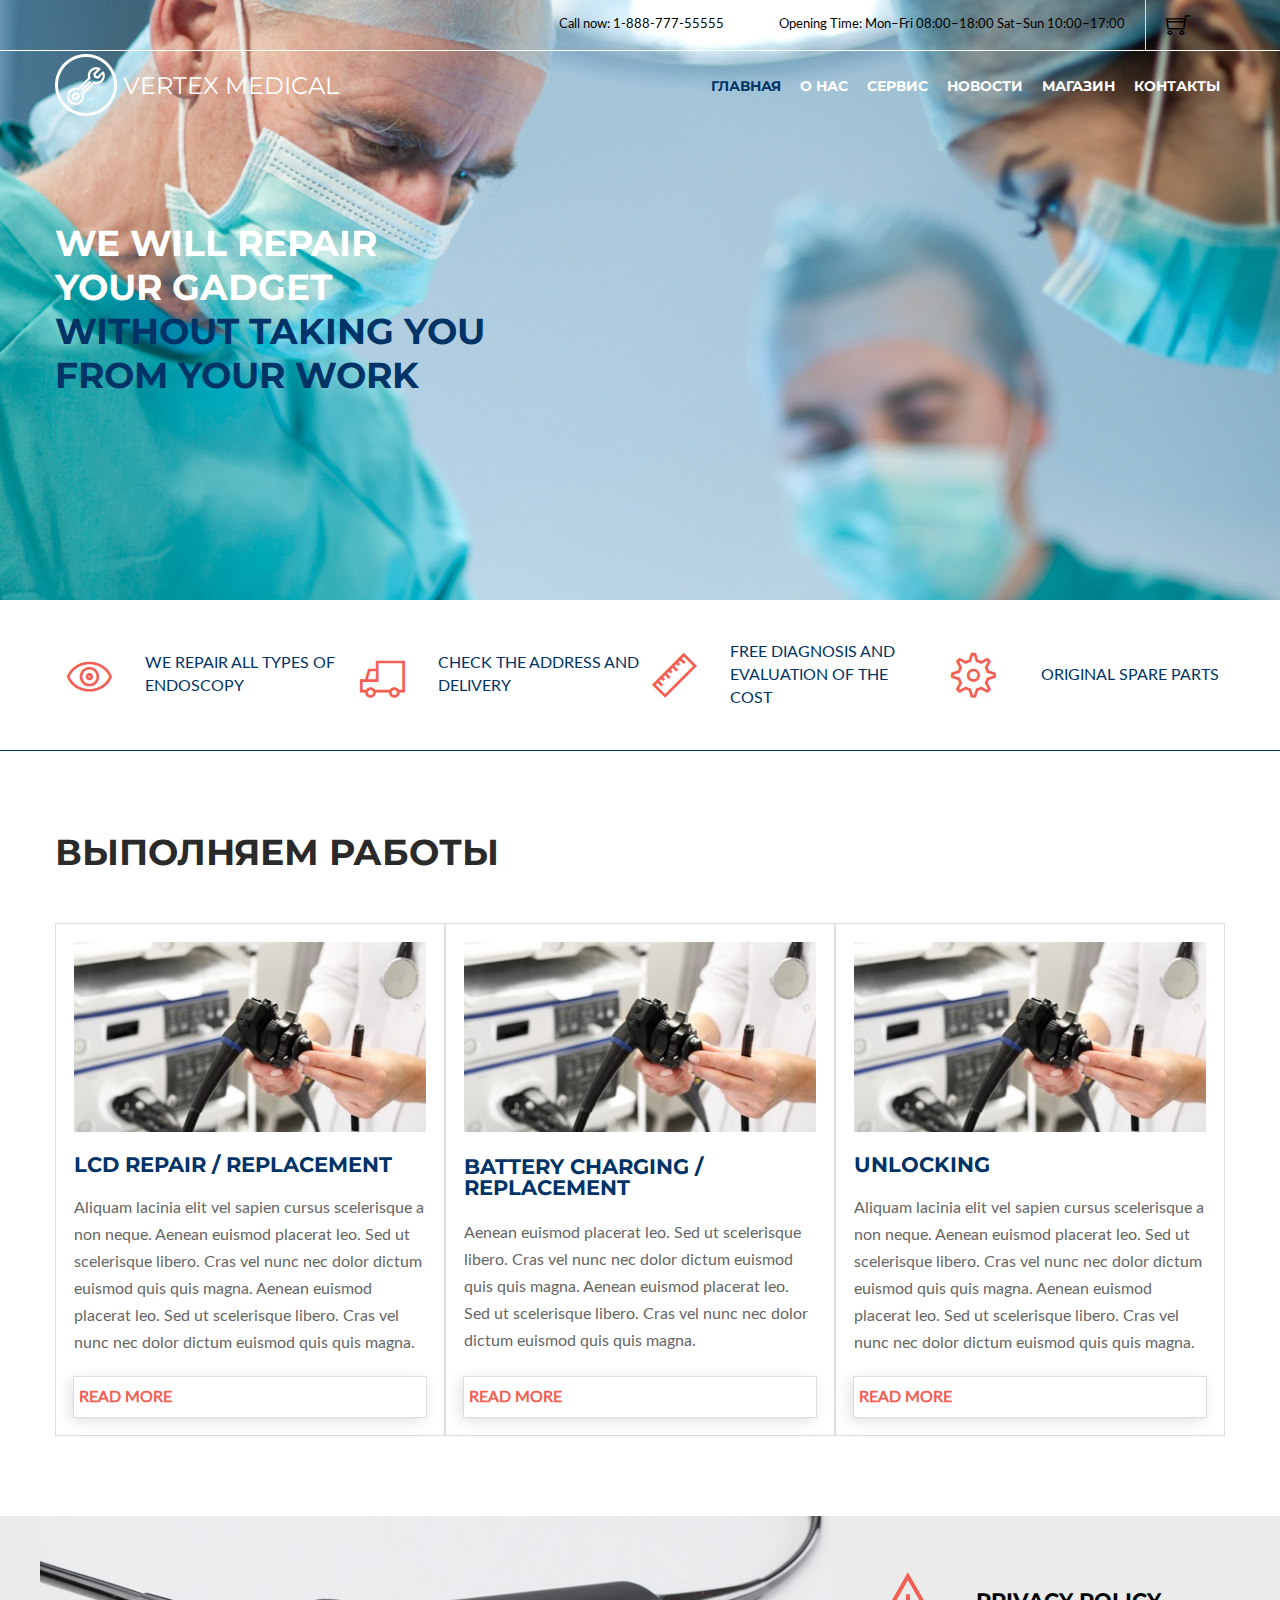
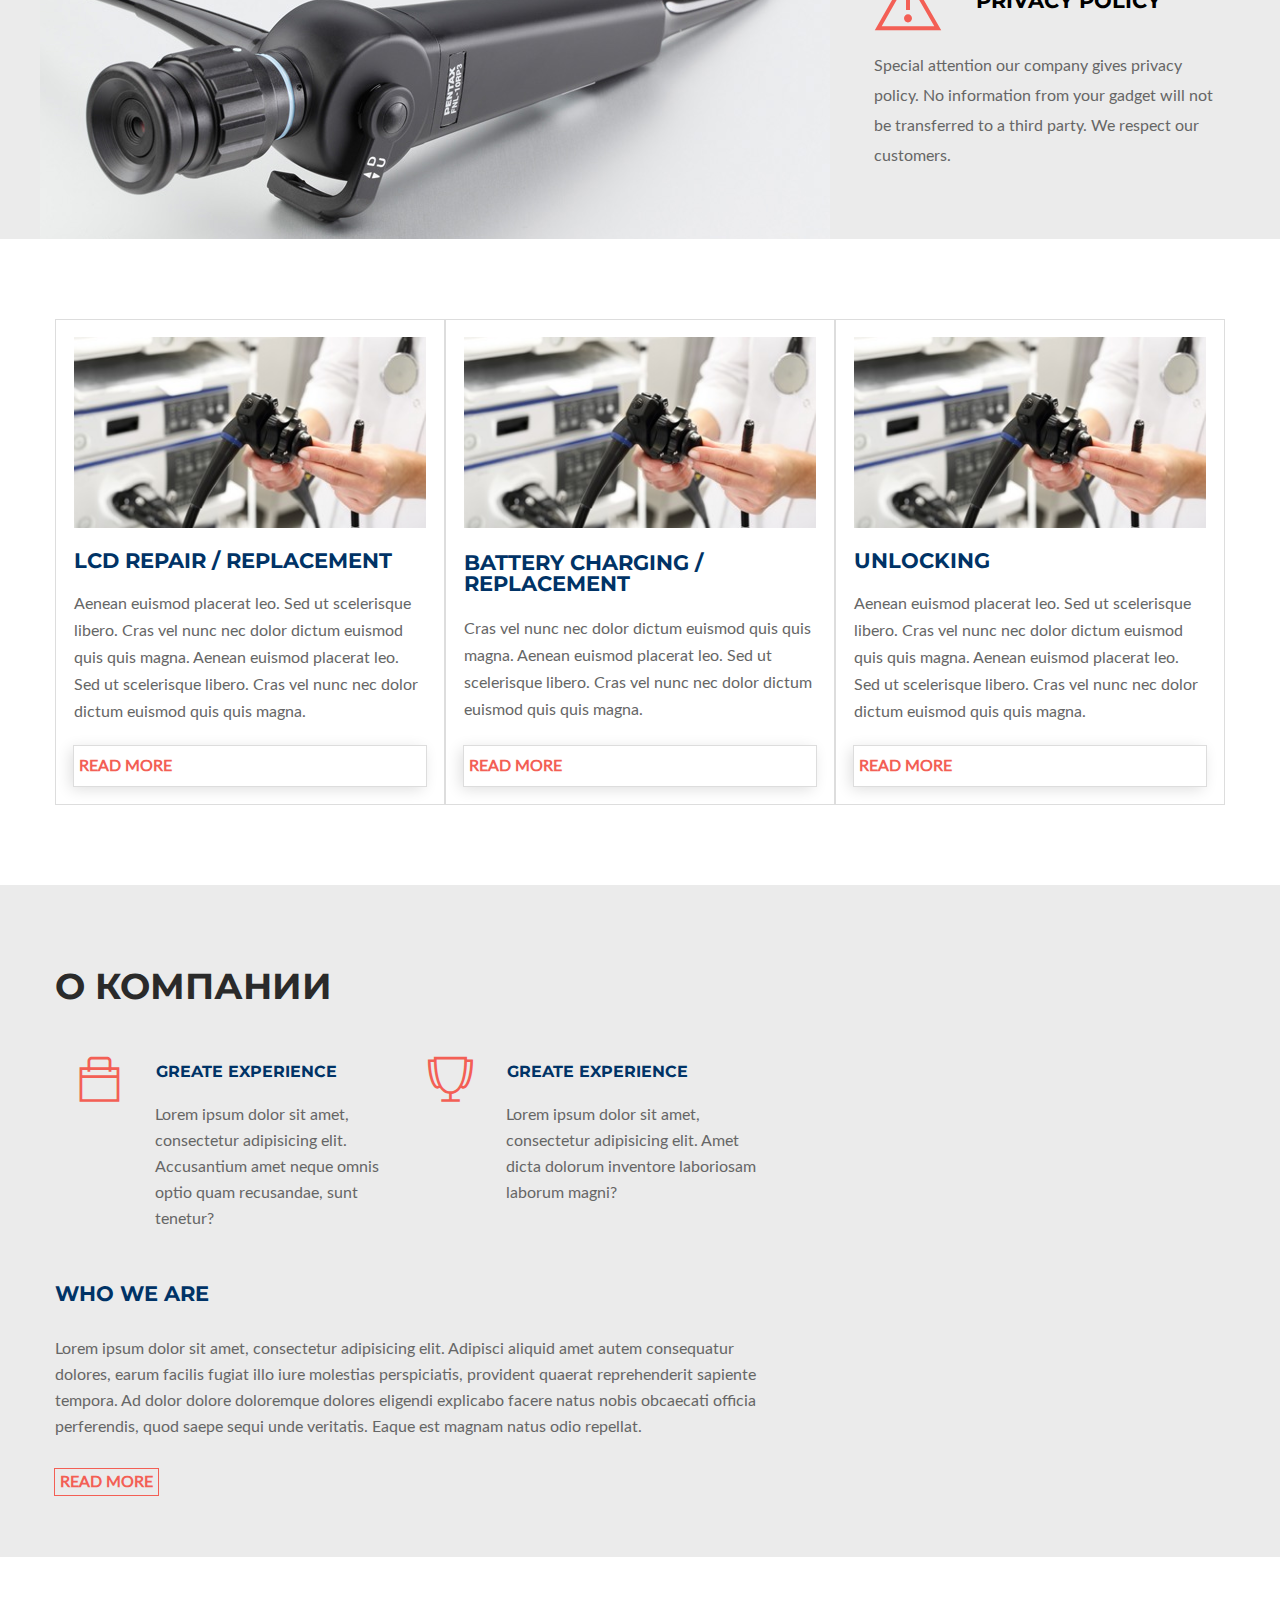
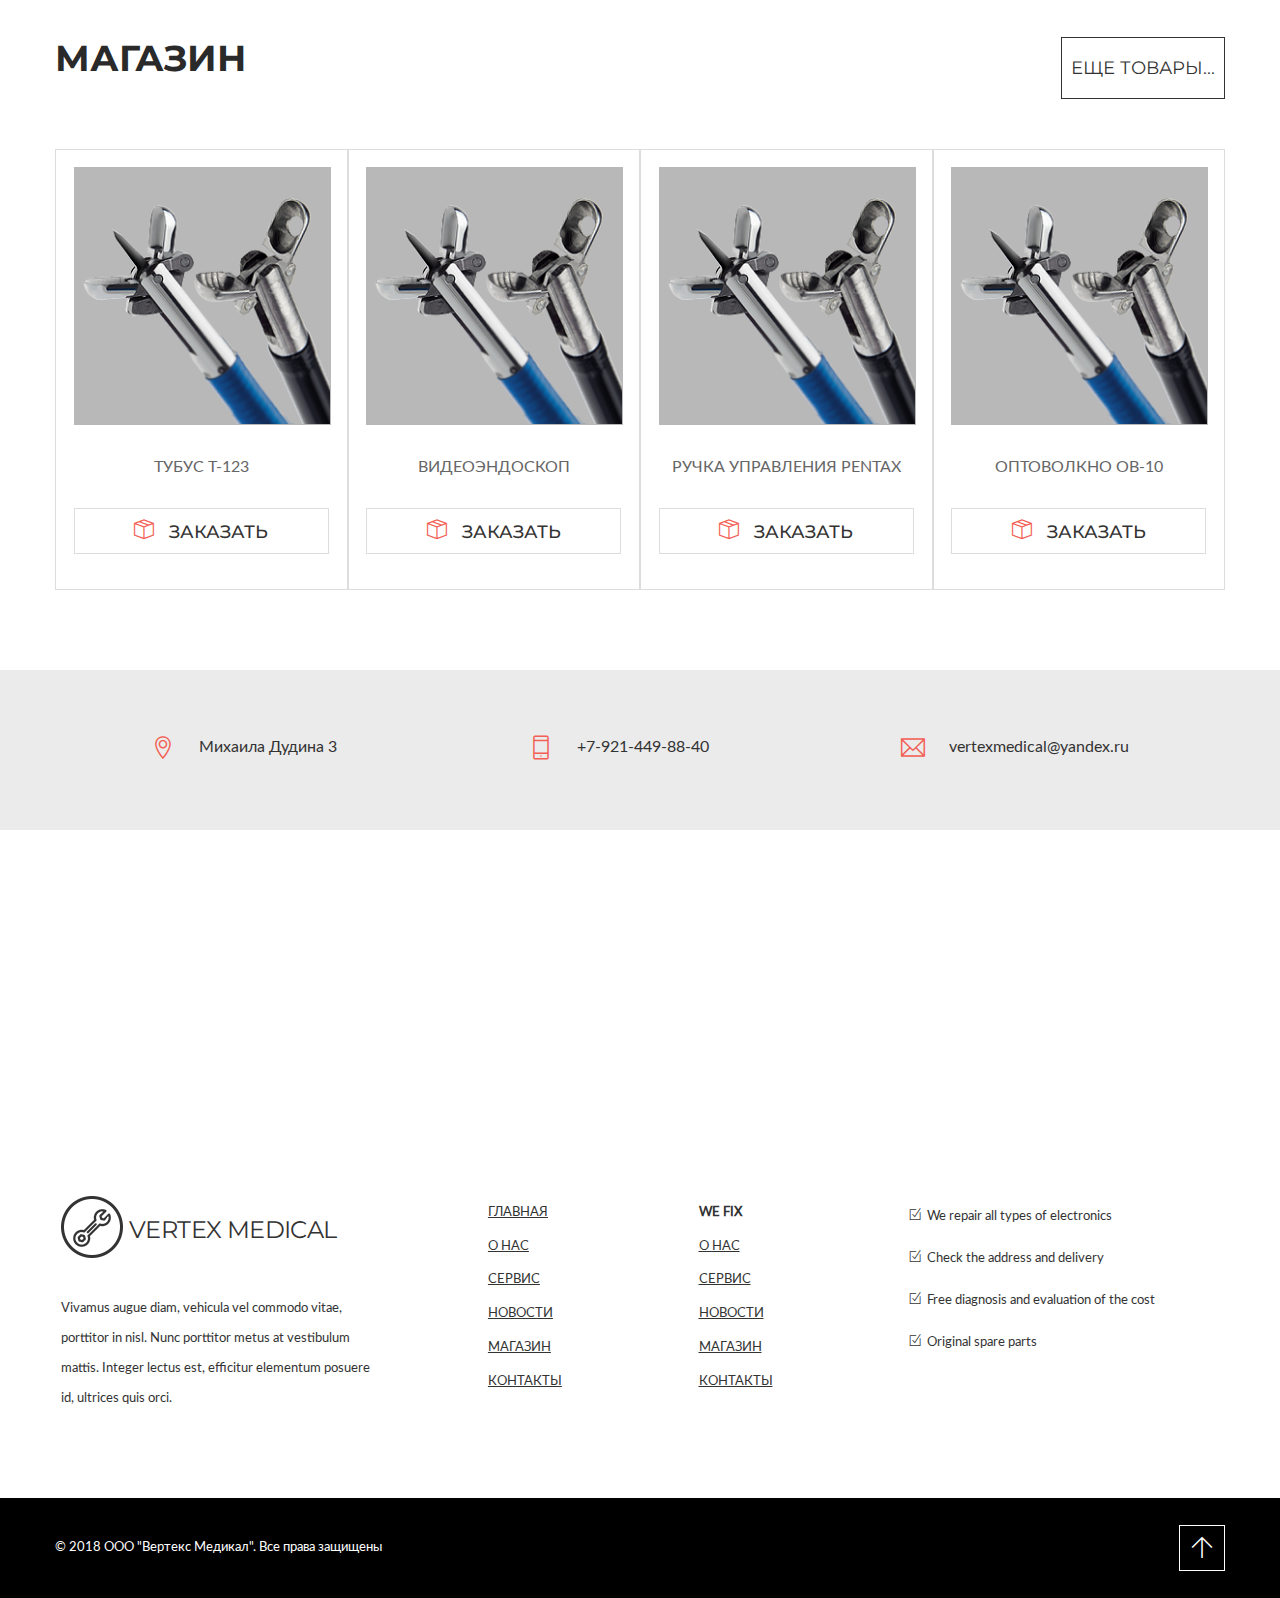
==== commit fc521809: "TOP link to Cart now working" ====
--- a/index.html
+++ b/index.html
@@ -8,6 +8,8 @@
     <script src="js/jquery-3.3.1.js"></script>
     <script src="js/Container.js"></script>
     <script src="js/goods.js"></script>
+    <script src="js/cart.js"></script>
+    <script src="js/main_products.js"></script>
     <title>Vertex Medical Homepage</title>
 </head>
 <body>
@@ -23,7 +25,7 @@
              <div class="top-bar container-box">
                 <span>Call now:   1-888-777-55555</span>
                 <span>Opening Time:   Mon–Fri 08:00–18:00   Sat–Sun 10:00–17:00</span>
-                <a href="" class="ti-shopping-cart"><span>0 товаров в корзине</span></a>
+                <a href="cart.html" class="ti-shopping-cart"><span id="cartQuantity"></span></a>
             </div>
          </div>
          <div class="homepage-navigation">
--- a/style.css
+++ b/style.css
@@ -749,6 +749,26 @@
     line-height: 36px;
     padding: 12px 14px; }
 
+.cart .result {
+  border: 0.125rem solid #f35f55;
+  display: flex;
+  justify-content: space-around;
+  align-items: center;
+  width: 100%;
+  margin: 0 0 3%;
+  padding: 2% 1.5% 2%;
+  color: #666666;
+  font-family: Montserrat;
+  font-size: 3rem;
+  font-weight: 400;
+  line-height: 23px;
+  text-transform: uppercase; }
+.cart h4 {
+  font-family: Montserrat;
+  color: #f35f55;
+  font-size: 3rem;
+  font-weight: 400;
+  text-transform: uppercase; }
 .cart .cart-item {
   display: flex;
   justify-content: space-around;
@@ -777,29 +797,26 @@
     text-transform: uppercase;
     padding: 20px 0 10px;
     width: 20%; }
-  .cart .cart-item a:last-child {
-    border: 0.125rem solid #dddddd;
-    font-family: Montserrat;
-    color: #333333;
-    font-size: 2.25rem;
-    font-weight: 500;
-    text-decoration-line: none;
-    text-transform: uppercase;
-    padding: 10px 20px; }
-  .cart .cart-item span {
-    color: #f35f55;
-    font-size: 2.5rem;
-    padding-right: 15px; }
-  .cart .cart-item a:last-child:hover {
-    background-color: #f35f55;
-    transition: background-color 1s; }
-    .cart .cart-item a:last-child:hover span {
-      color: #ffffff;
-      transition: color 1s; }
-  .cart .cart-item a:last-child:active {
-    box-shadow: inset 0 0 15px;
-    position: relative;
-    top: 1px; }
+  .cart .cart-item label {
+    color: #666666;
+    font-family: Lato;
+    font-size: 2rem;
+    font-weight: 400;
+    line-height: 23px; }
+  .cart .cart-item input {
+    width: 35px;
+    padding: 0 0 0 10px;
+    line-height: 20px;
+    color: #666666;
+    font-family: Lato;
+    font-size: 2rem;
+    font-weight: 400; }
+  .cart .cart-item .delete-btn {
+    color: #666666;
+    font-family: Lato;
+    font-size: 2rem;
+    font-weight: 400;
+    padding: 5px 10px; }
 
 .getCalc-line {
   width: 100%;
